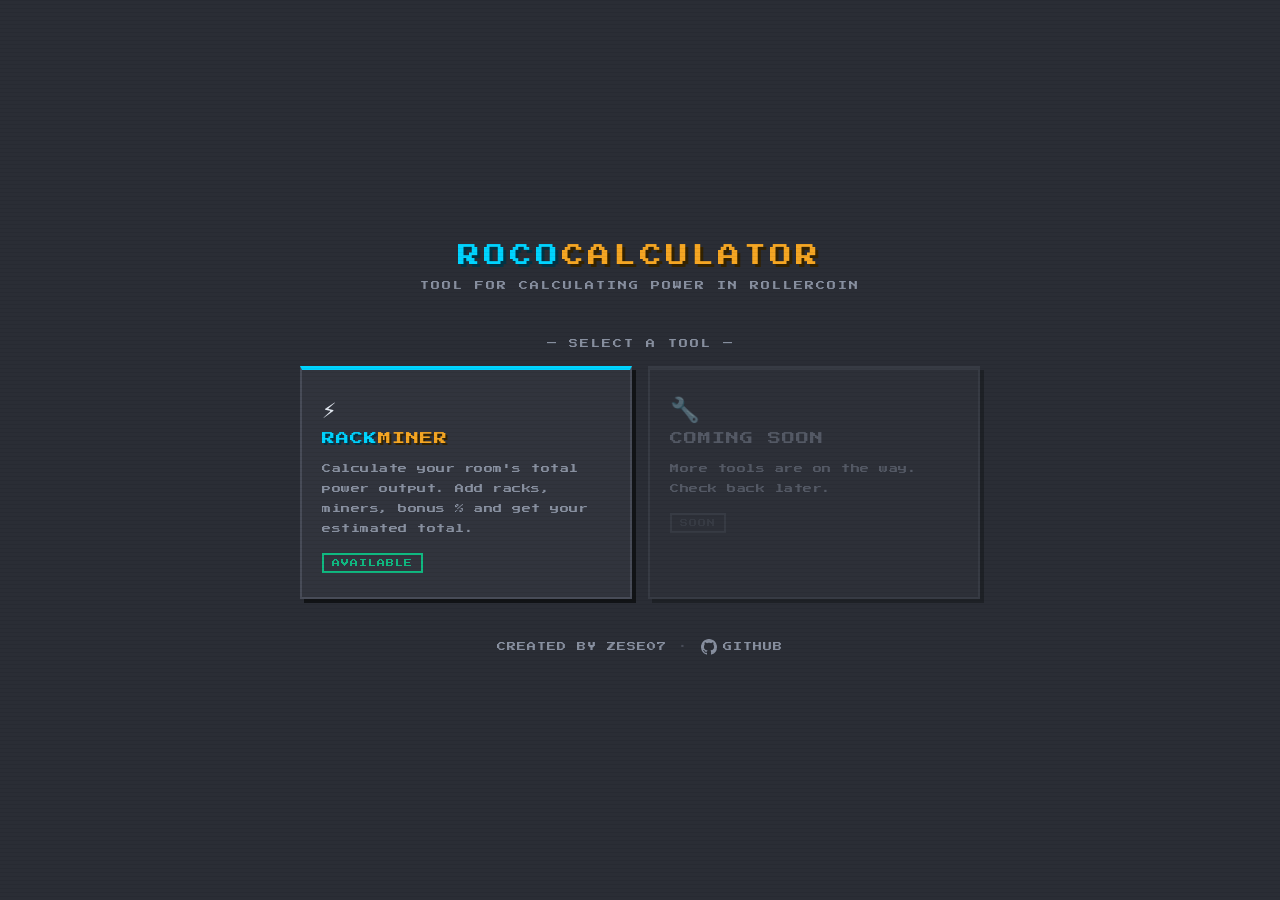
==== index.html @ 08c01eca "First commit" ====
<!DOCTYPE html>
<html lang="en">
<head>
<meta charset="UTF-8">
<title>RocoCalculator</title>
<link href="https://fonts.googleapis.com/css2?family=Press+Start+2P&display=swap" rel="stylesheet">
<link rel="stylesheet" href="styles.css">
</head>
<body class="home-page">

<div class="logo">
    <span class="brand-roco brand-main-roco">ROCO</span><span class="brand-calc brand-main-calc">CALCULATOR</span>
</div>
<p class="tagline">TOOL FOR CALCULATING POWER IN ROLLERCOIN</p>
<p class="section-label">— SELECT A TOOL —</p>

<div class="tools-grid">
    <a class="tool-card" href="rackminer.html">
        <div class="icon">⚡</div>
        <div class="name">
            <span class="brand-roco brand-mini-roco">RACK</span><span class="brand-calc brand-mini-calc">MINER</span>
        </div>
        <div class="desc">Calculate your room's total power output. Add racks, miners, bonus % and get your estimated total.</div>
        <div class="tag">AVAILABLE</div>
    </a>
    <div class="tool-card soon">
        <div class="icon">🔧</div>
        <div class="name tool-name-muted">COMING SOON</div>
        <div class="desc">More tools are on the way. Check back later.</div>
        <div class="tag">SOON</div>
    </div>
</div>

<div class="footer">
    <span>CREATED BY ZESE07</span>
    <span class="footer-separator">·</span>
    <a href="https://github.com/Zese07" target="_blank" rel="noopener">
        <svg class="gh-icon" viewBox="0 0 24 24"><path d="M12 0C5.37 0 0 5.37 0 12c0 5.31 3.435 9.795 8.205 11.385.6.105.825-.255.825-.57 0-.285-.015-1.23-.015-2.235-3.015.555-3.795-.735-4.035-1.41-.135-.345-.72-1.41-1.23-1.695-.42-.225-1.02-.78-.015-.795.945-.015 1.62.87 1.845 1.23 1.08 1.815 2.805 1.305 3.495.99.105-.78.42-1.305.765-1.605-2.67-.3-5.46-1.335-5.46-5.925 0-1.305.465-2.385 1.23-3.225-.12-.3-.54-1.53.12-3.18 0 0 1.005-.315 3.3 1.23.96-.27 1.98-.405 3-.405s2.04.135 3 .405c2.295-1.56 3.3-1.23 3.3-1.23.66 1.65.24 2.88.12 3.18.765.84 1.23 1.905 1.23 3.225 0 4.605-2.805 5.625-5.475 5.925.435.375.81 1.095.81 2.22 0 1.605-.015 2.895-.015 3.3 0 .315.225.69.825.57A12.02 12.02 0 0 0 24 12c0-6.63-5.37-12-12-12z"/></svg>
        GITHUB
    </a>
</div>
</body>
</html>
---- styles.css ----
:root {
    --bg: #2a2d35;
    --panel: #31343d;
    --panel-dark: #22252c;
    --panel-mid: #3a3d47;
    --border: #484c58;
    --text: #e2e8f0;
    --muted: #8890a0;
    --accent-cyan: #00d4ff;
    --accent-green: #10b981;
    --accent-orange: #f5a623;
    --shadow: #111316;
}

* {
    box-sizing: border-box;
    margin: 0;
    padding: 0;
}

body {
    font-family: 'Press Start 2P', monospace;
    background: var(--bg);
    color: var(--text);
    min-height: 100vh;
}

body::before {
    content: '';
    position: fixed;
    inset: 0;
    background: repeating-linear-gradient(
        0deg,
        transparent,
        transparent 3px,
        rgba(0, 0, 0, 0.05) 3px,
        rgba(0, 0, 0, 0.05) 4px
    );
    pointer-events: none;
    z-index: 9999;
}

.brand-roco {
    color: var(--accent-cyan);
}

.brand-calc {
    color: var(--accent-orange);
}

.brand-main-roco {
    text-shadow: 3px 3px 0 #003344;
}

.brand-main-calc {
    text-shadow: 3px 3px 0 #332200;
}

.brand-mini-roco {
    text-shadow: 2px 2px 0 #003344;
}

.brand-mini-calc {
    text-shadow: 2px 2px 0 #332200;
}

.footer-separator {
    color: var(--border);
}

.footer {
    display: flex;
    align-items: center;
    justify-content: center;
    gap: 12px;
    font-size: 9px;
    color: var(--muted);
    letter-spacing: 1px;
    flex-wrap: wrap;
}

.footer a {
    color: var(--muted);
    text-decoration: none;
    display: flex;
    align-items: center;
    gap: 6px;
    transition: color 0.12s;
}

.footer a:hover {
    color: var(--accent-cyan);
}

.gh-icon {
    width: 16px;
    height: 16px;
    fill: currentColor;
}

.home-page {
    display: flex;
    flex-direction: column;
    align-items: center;
    justify-content: center;
    padding: 40px 20px;
}

.title-image-wrap {
    width: 100%;
    display: flex;
    justify-content: center;
    margin-bottom: 14px;
}

.title-image {
    width: min(460px, 94vw);
    height: auto;
    display: block;
}

.logo {
    font-size: 22px;
    letter-spacing: 4px;
    margin-bottom: 10px;
    text-align: center;
}

.tagline {
    font-size: 9px;
    color: var(--muted);
    letter-spacing: 2px;
    text-align: center;
    margin-bottom: 44px;
    line-height: 2;
}

.section-label {
    font-size: 9px;
    color: var(--muted);
    letter-spacing: 2px;
    margin-bottom: 18px;
    text-align: center;
}

.tools-grid {
    display: grid;
    grid-template-columns: repeat(auto-fit, minmax(260px, 1fr));
    gap: 16px;
    width: 100%;
    max-width: 680px;
}

.tool-card {
    background: var(--panel);
    border: 2px solid var(--border);
    border-top: 4px solid var(--accent-cyan);
    box-shadow: 4px 4px 0 var(--shadow);
    padding: 24px 20px;
    cursor: pointer;
    text-decoration: none;
    color: inherit;
    display: flex;
    flex-direction: column;
    gap: 14px;
    transition: background 0.12s;
}

.tool-card:hover {
    background: var(--panel-mid);
}

.tool-card:active {
    transform: translate(2px, 2px);
    box-shadow: 2px 2px 0 var(--shadow);
}

.tool-card .icon {
    font-size: 24px;
    line-height: 1;
}

.tool-card .name {
    font-size: 13px;
    letter-spacing: 1px;
}

.tool-card .desc {
    font-size: 9px;
    color: var(--muted);
    line-height: 2.2;
    letter-spacing: 0.5px;
}

.tool-card .tag {
    display: inline-block;
    font-size: 8px;
    color: var(--accent-green);
    border: 2px solid var(--accent-green);
    padding: 4px 8px;
    letter-spacing: 1px;
    align-self: flex-start;
}

.tool-card.soon {
    border-top-color: var(--border);
    cursor: default;
    opacity: 0.45;
}

.tool-card.soon:hover {
    background: var(--panel);
}

.tool-card.soon:active {
    transform: none;
    box-shadow: 4px 4px 0 var(--shadow);
}

.tool-card.soon .tag {
    color: var(--border);
    border-color: var(--border);
}

.tool-name-muted {
    color: var(--muted);
}

.home-page .footer {
    margin-top: 40px;
}

@media (max-width: 640px) {
    .logo {
        font-size: 18px;
        letter-spacing: 2px;
    }

    .tools-grid {
        grid-template-columns: 1fr;
    }
}

.rack-page {
    padding: 20px 20px 60px;
}

.container {
    max-width: 1060px;
    margin: 0 auto;
}

.back-link {
    display: inline-flex;
    align-items: center;
    gap: 8px;
    font-size: 10px;
    color: #8890a0;
    text-decoration: none;
    letter-spacing: 1px;
    margin-bottom: 16px;
    transition: color 0.12s;
}

.back-link:hover {
    color: #00d4ff;
}

.page-title {
    text-align: center;
    font-size: 20px;
    letter-spacing: 3px;
    margin-bottom: 4px;
}

.breadcrumb {
    text-align: center;
    font-size: 9px;
    color: #8890a0;
    letter-spacing: 1px;
    margin-bottom: 20px;
}

.dashboard {
    background: #22252c;
    border: 2px solid #484c58;
    border-top: 4px solid #00d4ff;
    padding: 18px 20px;
    display: grid;
    grid-template-columns: repeat(3, 1fr);
    gap: 16px;
    margin-bottom: 20px;
    position: relative;
    box-shadow: 4px 4px 0 #111316;
}

.dash-cell {
    text-align: center;
}

.label-head {
    font-size: 8px;
    color: #8890a0;
    letter-spacing: 1px;
    display: block;
    margin-bottom: 10px;
    line-height: 1.8;
}

.dash-val {
    font-size: 16px;
    color: #00d4ff;
    display: block;
    text-shadow: 2px 2px 0 #003344;
    line-height: 1.4;
}

.dash-sub {
    font-size: 10px;
    color: #10b981;
    display: block;
    margin-top: 6px;
}

.divider-cell {
    border-left: 2px solid #484c58;
    padding-left: 16px;
}

.total-footer {
    grid-column: span 3;
    border-top: 2px solid #484c58;
    padding-top: 16px;
    text-align: center;
}

.total-big {
    font-size: 22px;
    color: #10b981;
    text-shadow: 2px 2px 0 #003322;
    letter-spacing: 1px;
    line-height: 1.4;
    display: block;
    margin-bottom: 12px;
}

.total-note {
    font-size: 7px;
    color: #f5a623;
    letter-spacing: 1px;
    line-height: 2.2;
}

.sync-tag {
    position: absolute;
    top: 8px;
    right: 12px;
    font-size: 8px;
    color: #10b981;
    opacity: 0;
    transition: 0.4s;
}

.rack-box {
    background: #31343d;
    border: 2px solid #484c58;
    border-top: 4px solid #00d4ff;
    margin-bottom: 14px;
    box-shadow: 4px 4px 0 #111316;
}

.rack-header {
    display: flex;
    justify-content: space-between;
    align-items: center;
    padding: 12px 16px;
    background: #22252c;
    border-bottom: 2px solid #484c58;
    gap: 12px;
    flex-wrap: wrap;
}

.rack-title {
    font-size: 11px;
    color: #00d4ff;
    letter-spacing: 1px;
}

.rack-boost-wrap {
    display: flex;
    align-items: center;
    gap: 10px;
    font-size: 10px;
    color: #10b981;
}

.rack-boost-wrap input {
    width: 64px !important;
    color: #10b981 !important;
    text-align: center;
}

.col-heads {
    display: grid;
    grid-template-columns: 90px 2fr 120px 110px 110px 40px;
    gap: 8px;
    padding: 8px 16px;
    background: #3a3d47;
    border-bottom: 2px solid #484c58;
}

.col-head {
    font-size: 8px;
    color: #8890a0;
    letter-spacing: 1px;
    display: flex;
    align-items: center;
}

.miners-wrap {
    padding: 0 16px;
}

.miner-wrapper {
    border-bottom: 1px solid #3a3d47;
}

.miner-wrapper:last-child {
    border-bottom: none;
}

.miner-row {
    display: grid;
    grid-template-columns: 90px 2fr 120px 110px 110px 40px;
    gap: 8px;
    padding: 8px 0;
    align-items: center;
}

.is-locked {
    opacity: 0.22;
    filter: grayscale(1);
}

.lock-indicator {
    font-size: 8px;
    color: #f43f5e;
    text-align: right;
    padding: 0 0 6px;
    display: none;
    line-height: 1.8;
}

.is-locked + .lock-indicator {
    display: block;
}

input,
select {
    background: #22252c;
    border: 2px solid #484c58;
    color: #e2e8f0;
    padding: 0 10px;
    font-family: inherit;
    font-size: 10px;
    width: 100%;
    border-radius: 0;
    height: 38px;
    transition: border-color 0.12s;
}

input:focus,
select:focus {
    outline: none;
    border-color: #00d4ff;
}

input::placeholder {
    color: #484c58;
}

.rarity-I {
    color: #ffffff !important;
}

.rarity-II {
    color: #10b981 !important;
}

.rarity-III {
    color: #00d4ff !important;
}

.rarity-IV {
    color: #f472b6 !important;
}

.rarity-V {
    color: #f5a623 !important;
}

.m-bonus {
    color: #10b981 !important;
}

.rack-footer {
    display: flex;
    gap: 8px;
    padding: 10px 16px;
    background: #22252c;
    border-top: 2px solid #484c58;
}

.btn-add-miner,
.btn-del-rack,
.del-miner,
.btn-add-rack {
    font-family: inherit;
}

.btn-add-miner {
    background: #3a3d47;
    border: 2px solid #00d4ff;
    color: #00d4ff;
    font-size: 9px;
    padding: 0 14px;
    height: 38px;
    cursor: pointer;
    letter-spacing: 1px;
    box-shadow: 2px 2px 0 #003344;
    transition: background 0.1s;
    display: flex;
    align-items: center;
}

.btn-add-miner:hover {
    background: rgba(0, 212, 255, 0.1);
}

.btn-add-miner:active {
    transform: translate(2px, 2px);
    box-shadow: none;
}

.btn-del-rack {
    background: #3a3d47;
    border: 2px solid #f43f5e;
    color: #f43f5e;
    font-size: 9px;
    padding: 0 14px;
    height: 38px;
    cursor: pointer;
    margin-left: auto;
    box-shadow: 2px 2px 0 #330011;
    transition: background 0.1s;
    display: flex;
    align-items: center;
}

.btn-del-rack:hover {
    background: rgba(244, 63, 94, 0.1);
}

.btn-del-rack:active {
    transform: translate(2px, 2px);
    box-shadow: none;
}

.del-miner {
    background: #3a3d47;
    border: 2px solid #484c58;
    color: #8890a0;
    font-size: 14px;
    width: 40px;
    height: 38px;
    cursor: pointer;
    display: flex;
    align-items: center;
    justify-content: center;
    flex-shrink: 0;
    transition: border-color 0.1s, color 0.1s;
}

.del-miner:hover {
    border-color: #f43f5e;
    color: #f43f5e;
}

.del-miner:active {
    transform: translate(2px, 2px);
}

.btn-add-rack {
    width: 100%;
    background: transparent;
    border: 2px dashed #484c58;
    color: #8890a0;
    font-size: 10px;
    padding: 16px;
    cursor: pointer;
    letter-spacing: 2px;
    margin-top: 4px;
    transition: all 0.15s;
}

.btn-add-rack:hover {
    border-color: #00d4ff;
    color: #00d4ff;
}

.btn-add-rack:active {
    transform: translate(2px, 2px);
}

.rack-page .footer {
    margin-top: 36px;
}

@media (max-width: 900px) {
    .dashboard {
        grid-template-columns: 1fr;
    }

    .divider-cell {
        border-left: none;
        border-top: 2px solid #484c58;
        padding-left: 0;
        padding-top: 16px;
    }

    .total-footer {
        grid-column: span 1;
    }

    .rack-box {
        overflow-x: auto;
    }

    .col-heads,
    .miner-row {
        min-width: 620px;
    }
}
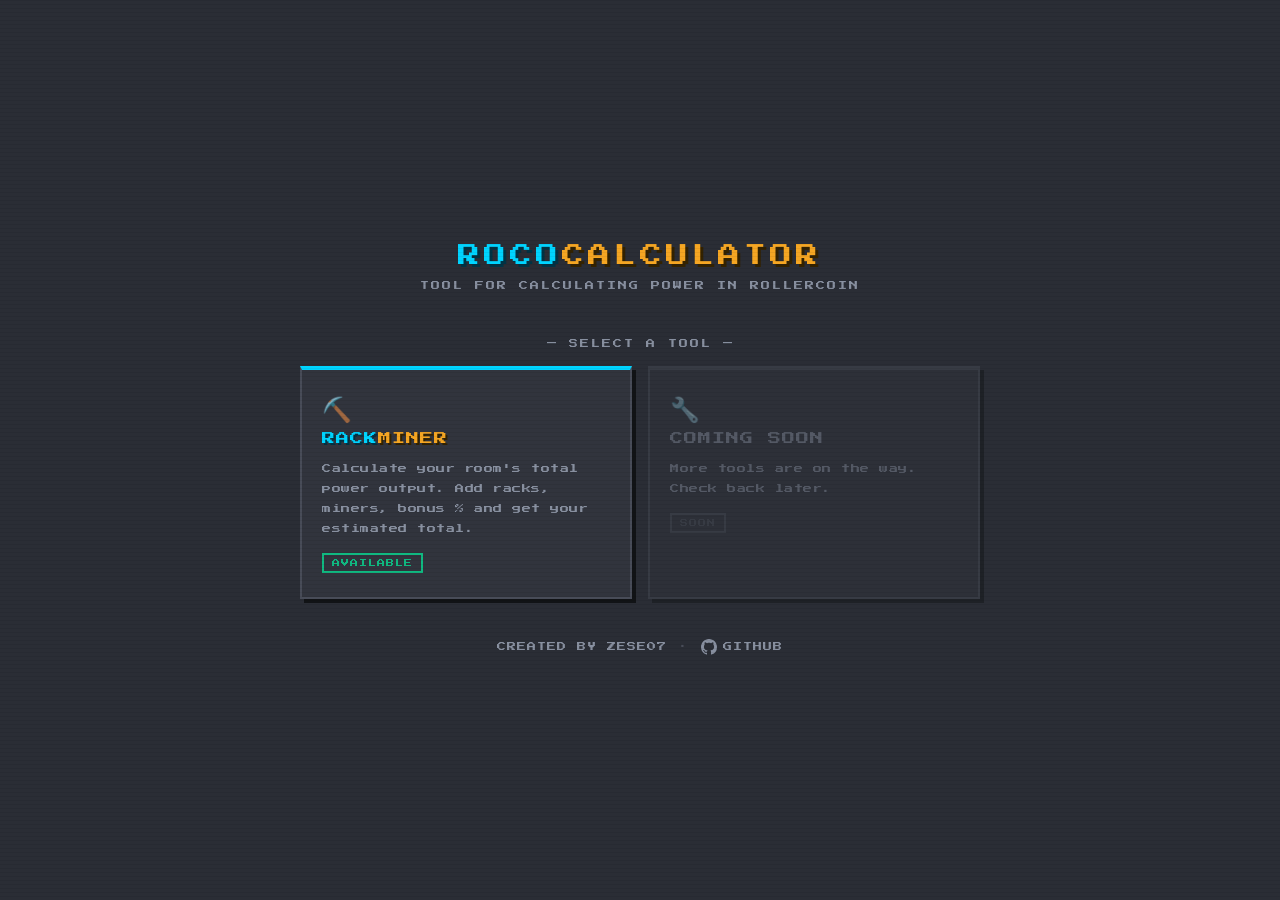
==== commit b17ce03b: "Added icon" ====
--- a/index.html
+++ b/index.html
@@ -4,6 +4,7 @@
 <meta charset="UTF-8">
 <title>RocoCalculator</title>
 <link href="https://fonts.googleapis.com/css2?family=Press+Start+2P&display=swap" rel="stylesheet">
+<link rel="icon" type="image/svg+xml" href="assets/favicon.svg">
 <link rel="stylesheet" href="styles.css">
 </head>
 <body class="home-page">
@@ -16,7 +17,7 @@
 
 <div class="tools-grid">
     <a class="tool-card" href="rackminer.html">
-        <div class="icon">⚡</div>
+        <div class="icon">⛏️</div>
         <div class="name">
             <span class="brand-roco brand-mini-roco">RACK</span><span class="brand-calc brand-mini-calc">MINER</span>
         </div>
@@ -34,7 +35,7 @@
 <div class="footer">
     <span>CREATED BY ZESE07</span>
     <span class="footer-separator">·</span>
-    <a href="https://github.com/Zese07" target="_blank" rel="noopener">
+    <a href="https://github.com/Zese07/rococalculator" target="_blank" rel="noopener">
         <svg class="gh-icon" viewBox="0 0 24 24"><path d="M12 0C5.37 0 0 5.37 0 12c0 5.31 3.435 9.795 8.205 11.385.6.105.825-.255.825-.57 0-.285-.015-1.23-.015-2.235-3.015.555-3.795-.735-4.035-1.41-.135-.345-.72-1.41-1.23-1.695-.42-.225-1.02-.78-.015-.795.945-.015 1.62.87 1.845 1.23 1.08 1.815 2.805 1.305 3.495.99.105-.78.42-1.305.765-1.605-2.67-.3-5.46-1.335-5.46-5.925 0-1.305.465-2.385 1.23-3.225-.12-.3-.54-1.53.12-3.18 0 0 1.005-.315 3.3 1.23.96-.27 1.98-.405 3-.405s2.04.135 3 .405c2.295-1.56 3.3-1.23 3.3-1.23.66 1.65.24 2.88.12 3.18.765.84 1.23 1.905 1.23 3.225 0 4.605-2.805 5.625-5.475 5.925.435.375.81 1.095.81 2.22 0 1.605-.015 2.895-.015 3.3 0 .315.225.69.825.57A12.02 12.02 0 0 0 24 12c0-6.63-5.37-12-12-12z"/></svg>
         GITHUB
     </a>
